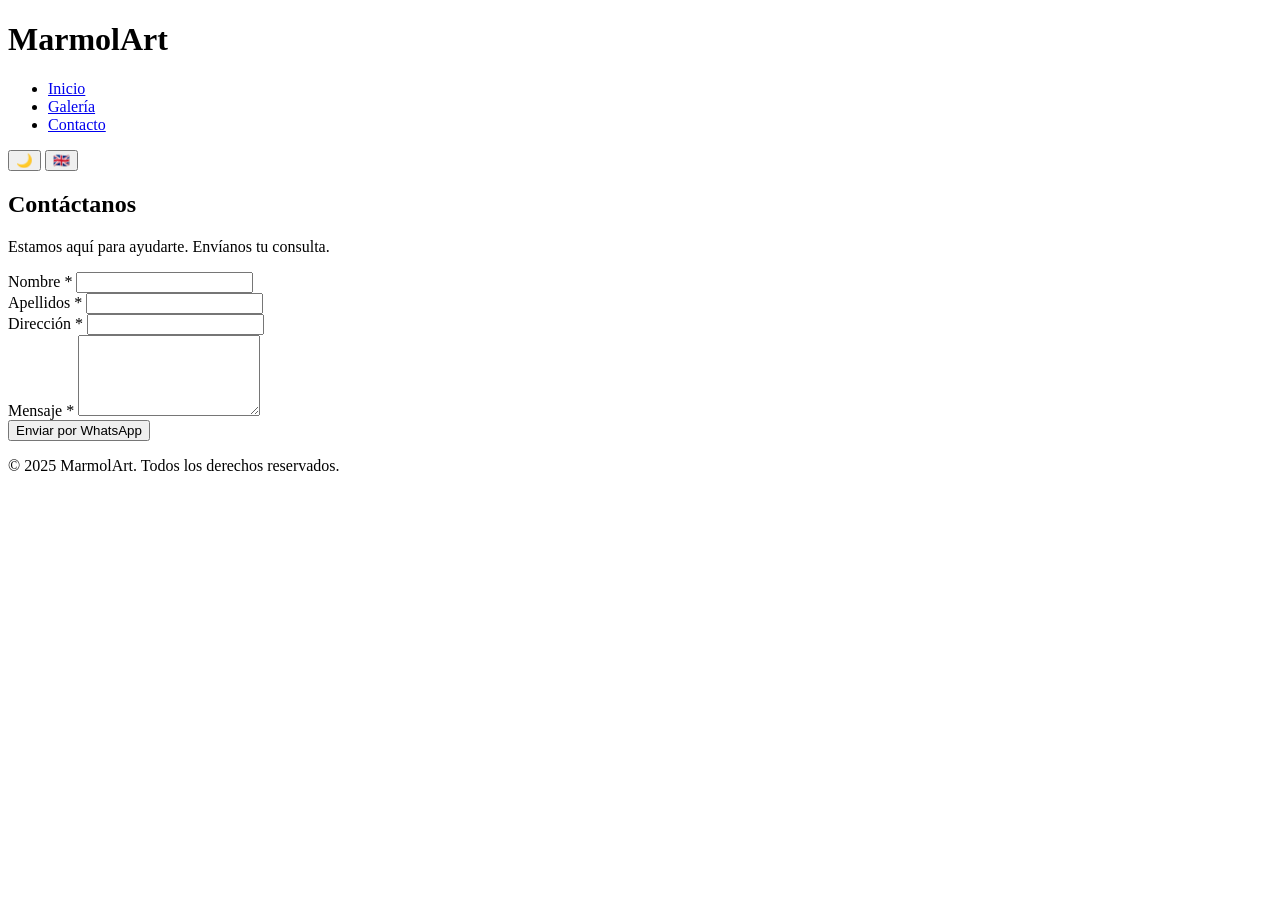
==== contacto.html @ bd8cb07e "Add files via upload" ====
<!DOCTYPE html>
<html lang="es">
<head>
    <meta charset="UTF-8">
    <meta name="viewport" content="width=device-width, initial-scale=1.0">
    <title>MarmolArt - Contacto</title>
    <link rel="stylesheet" href="css/estilo.css">
</head>
<body>
    <header>
        <div class="container">
            <div class="logo">
                <h1 data-i18n="site_name">MarmolArt</h1>
            </div>
            <nav>
                <ul class="nav-links">
                    <li><a href="index.html" data-i18n="nav_home">Inicio</a></li>
                    <li><a href="galeria.html" data-i18n="nav_gallery">Galería</a></li>
                    <li><a href="contacto.html" data-i18n="nav_contact">Contacto</a></li>
                </ul>
            </nav>
            <div class="theme-lang">
                <button id="theme-toggle" aria-label="Cambiar tema">🌙</button>
                <button id="lang-toggle" aria-label="Cambiar idioma">🇬🇧</button>
            </div>
            <div class="hamburger">
                <span></span>
                <span></span>
                <span></span>
            </div>
        </div>
    </header>

    <main>
        <section class="page-header">
            <div class="container">
                <h1 data-i18n="contact_title">Contáctanos</h1>
                <p data-i18n="contact_subtitle">Estamos aquí para ayudarte. Envíanos tu consulta.</p>
            </div>
        </section>

        <section class="contact-form">
            <div class="container">
                <form id="contactForm">
                    <div class="form-group">
                        <label for="nombre" data-i18n="form_nombre">Nombre *</label>
                        <input type="text" id="nombre" name="nombre" required>
                    </div>
                    <div class="form-group">
                        <label for="apellidos" data-i18n="form_apellidos">Apellidos *</label>
                        <input type="text" id="apellidos" name="apellidos" required>
                    </div>
                    <div class="form-group">
                        <label for="direccion" data-i18n="form_direccion">Dirección *</label>
                        <input type="text" id="direccion" name="direccion" required>
                    </div>
                    <div class="form-group">
                        <label for="mensaje" data-i18n="form_mensaje">Mensaje *</label>
                        <textarea id="mensaje" name="mensaje" rows="5" required></textarea>
                    </div>
                    <button type="submit" class="btn" data-i18n="form_enviar">Enviar por WhatsApp</button>
                </form>
                <p id="form-message" class="form-message"></p>
            </div>
        </section>
    </main>

    <footer>
        <div class="container">
            <p data-i18n="footer_text">&copy; 2025 MarmolArt. Todos los derechos reservados.</p>
        </div>
    </footer>

    <script src="js/main.js"></script>
    <script src="js/contacto.js"></script>
</body>
</html>
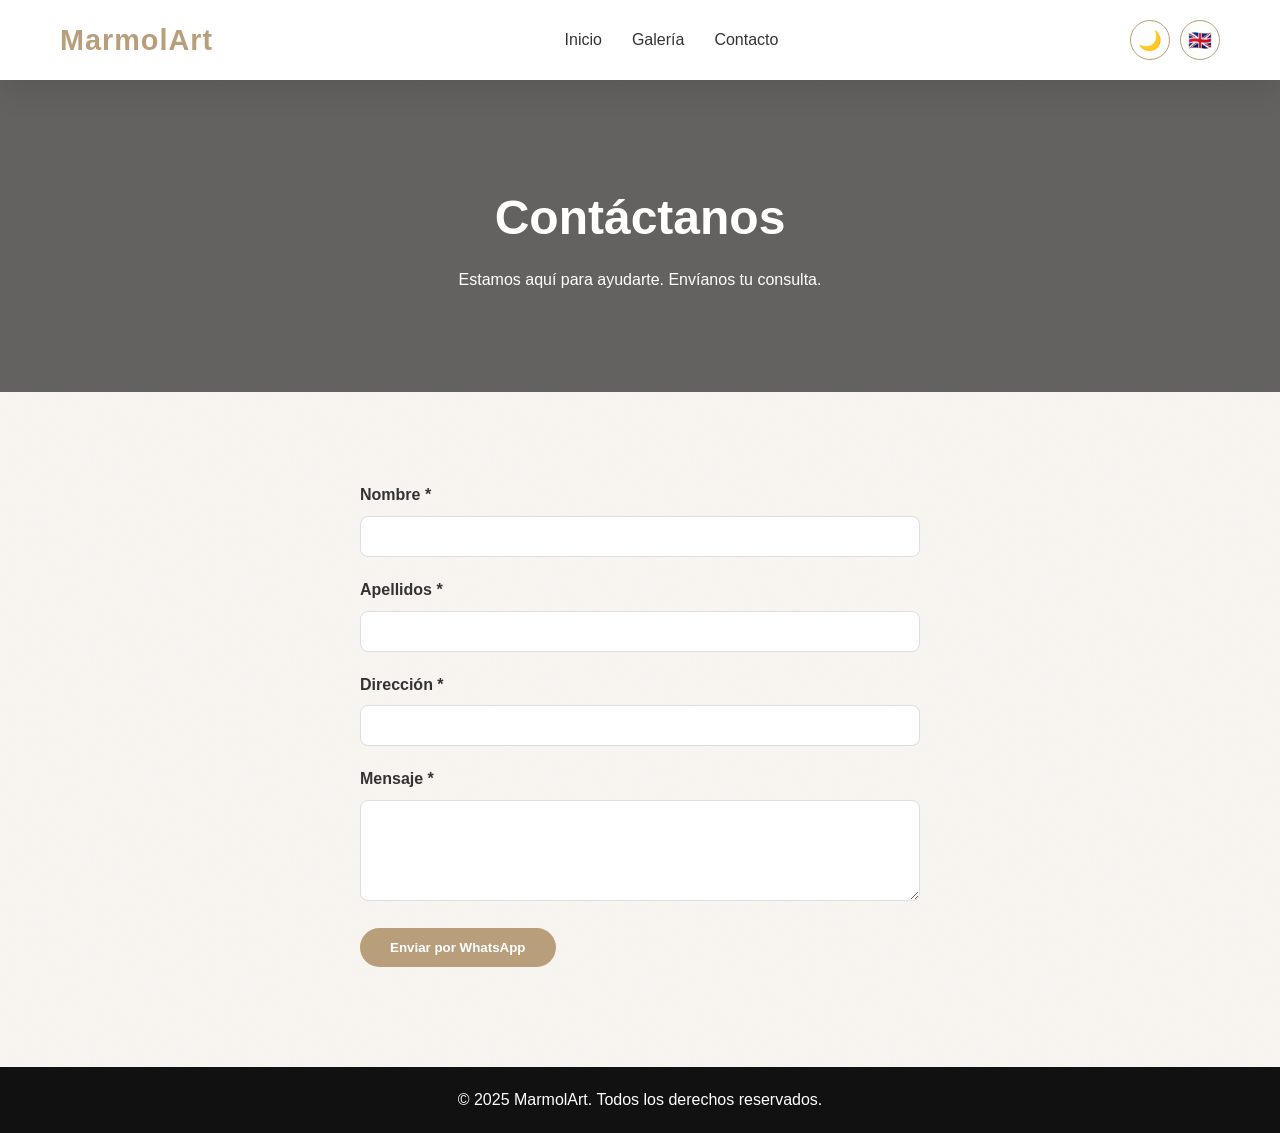
==== commit d6497a79: "Add files via upload" ====
--- a/contacto.html
+++ b/contacto.html
@@ -4,7 +4,276 @@
     <meta charset="UTF-8">
     <meta name="viewport" content="width=device-width, initial-scale=1.0">
     <title>MarmolArt - Contacto</title>
-    <link rel="stylesheet" href="css/estilo.css">
+    <style>
+        /* ===== VARIABLES ===== */
+        :root {
+            --color-fondo: #f9f6f2;
+            --color-texto: #333;
+            --color-primario: #b89e7b;
+            --color-secundario: #6b4f3a;
+            --color-blanco: #ffffff;
+            --color-negro: #111;
+            --sombra: 0 10px 30px rgba(0, 0, 0, 0.1);
+            --borde-radio: 8px;
+            --transicion: 0.3s ease;
+            --fuente-principal: 'Segoe UI', Tahoma, Geneva, Verdana, sans-serif;
+            --max-width: 1200px;
+            --marmol-texture: url('data:image/svg+xml;utf8,<svg xmlns="http://www.w3.org/2000/svg" width="100" height="100" viewBox="0 0 100 100"><filter id="noise"><feTurbulence type="fractalNoise" baseFrequency="0.65" numOctaves="1" stitchTiles="stitch"/></filter><rect width="100" height="100" filter="url(%23noise)" opacity="0.05"/></svg>');
+        }
+
+        body.dark-mode {
+            --color-fondo: #1e1e1e;
+            --color-texto: #f0f0f0;
+            --color-primario: #a88b68;
+            --color-secundario: #c0a080;
+            --sombra: 0 10px 30px rgba(255, 255, 255, 0.05);
+        }
+
+        /* ===== RESET ===== */
+        * {
+            margin: 0;
+            padding: 0;
+            box-sizing: border-box;
+        }
+
+        body {
+            font-family: var(--fuente-principal);
+            background-color: var(--color-fondo);
+            color: var(--color-texto);
+            line-height: 1.6;
+            transition: background-color var(--transicion), color var(--transicion);
+            background-image: var(--marmol-texture);
+            background-repeat: repeat;
+        }
+
+        a {
+            text-decoration: none;
+            color: inherit;
+        }
+
+        ul {
+            list-style: none;
+        }
+
+        img {
+            max-width: 100%;
+            height: auto;
+            display: block;
+        }
+
+        .container {
+            max-width: var(--max-width);
+            margin: 0 auto;
+            padding: 0 20px;
+        }
+
+        /* ===== HEADER ===== */
+        header {
+            background-color: var(--color-blanco);
+            box-shadow: var(--sombra);
+            position: sticky;
+            top: 0;
+            z-index: 1000;
+            transition: background-color var(--transicion);
+        }
+
+        body.dark-mode header {
+            background-color: #2a2a2a;
+        }
+
+        header .container {
+            display: flex;
+            justify-content: space-between;
+            align-items: center;
+            height: 80px;
+        }
+
+        .logo h1 {
+            font-size: 1.8rem;
+            color: var(--color-primario);
+            letter-spacing: 1px;
+        }
+
+        .nav-links {
+            display: flex;
+            gap: 30px;
+        }
+
+        .nav-links a {
+            font-weight: 500;
+            transition: color var(--transicion);
+        }
+
+        .nav-links a:hover {
+            color: var(--color-primario);
+        }
+
+        .theme-lang {
+            display: flex;
+            gap: 10px;
+        }
+
+        .theme-lang button {
+            background: none;
+            border: 1px solid var(--color-primario);
+            border-radius: 50%;
+            width: 40px;
+            height: 40px;
+            font-size: 1.2rem;
+            cursor: pointer;
+            display: flex;
+            align-items: center;
+            justify-content: center;
+            transition: background-color var(--transicion), transform var(--transicion);
+        }
+
+        .theme-lang button:hover {
+            background-color: var(--color-primario);
+            color: var(--color-blanco);
+            transform: scale(1.1);
+        }
+
+        .hamburger {
+            display: none;
+            flex-direction: column;
+            cursor: pointer;
+        }
+
+        .hamburger span {
+            width: 25px;
+            height: 3px;
+            background-color: var(--color-texto);
+            margin: 3px 0;
+            transition: var(--transicion);
+        }
+
+        /* ===== FOOTER ===== */
+        footer {
+            background-color: var(--color-negro);
+            color: white;
+            text-align: center;
+            padding: 20px 0;
+        }
+
+        body.dark-mode footer {
+            background-color: #111;
+        }
+
+        /* ===== PÁGINA CONTACTO ===== */
+        .page-header {
+            background: linear-gradient(rgba(0,0,0,0.6), rgba(0,0,0,0.6)), url('../images/hero1.jpg') no-repeat center/cover;
+            color: white;
+            text-align: center;
+            padding: 100px 0;
+            margin-bottom: 50px;
+        }
+
+        .page-header h1 {
+            font-size: 3rem;
+            margin-bottom: 10px;
+        }
+
+        .contact-form {
+            padding: 40px 0 80px;
+        }
+
+        .contact-form .container {
+            max-width: 600px;
+        }
+
+        .form-group {
+            margin-bottom: 20px;
+        }
+
+        .form-group label {
+            display: block;
+            margin-bottom: 8px;
+            font-weight: 600;
+        }
+
+        .form-group input,
+        .form-group textarea {
+            width: 100%;
+            padding: 12px 15px;
+            border: 1px solid #ddd;
+            border-radius: var(--borde-radio);
+            font-family: inherit;
+            transition: border-color var(--transicion);
+        }
+
+        .form-group input:focus,
+        .form-group textarea:focus {
+            outline: none;
+            border-color: var(--color-primario);
+        }
+
+        .form-message {
+            margin-top: 20px;
+            text-align: center;
+            font-weight: bold;
+        }
+
+        .btn {
+            display: inline-block;
+            background-color: var(--color-primario);
+            color: white;
+            padding: 12px 30px;
+            border-radius: 50px;
+            font-weight: bold;
+            transition: background-color var(--transicion), transform var(--transicion);
+            border: none;
+            cursor: pointer;
+        }
+
+        .btn:hover {
+            background-color: var(--color-secundario);
+            transform: translateY(-3px);
+        }
+
+        /* ===== RESPONSIVE ===== */
+        @media (max-width: 768px) {
+            .nav-links {
+                position: fixed;
+                top: 80px;
+                left: -100%;
+                width: 100%;
+                height: calc(100vh - 80px);
+                background-color: var(--color-blanco);
+                flex-direction: column;
+                align-items: center;
+                justify-content: center;
+                gap: 40px;
+                transition: left 0.3s;
+                z-index: 999;
+            }
+
+            body.dark-mode .nav-links {
+                background-color: #2a2a2a;
+            }
+
+            .nav-links.active {
+                left: 0;
+            }
+
+            .hamburger {
+                display: flex;
+            }
+
+            .hamburger.active span:nth-child(1) {
+                transform: rotate(45deg) translate(5px, 5px);
+            }
+            .hamburger.active span:nth-child(2) {
+                opacity: 0;
+            }
+            .hamburger.active span:nth-child(3) {
+                transform: rotate(-45deg) translate(7px, -6px);
+            }
+
+            .page-header h1 {
+                font-size: 2.2rem;
+            }
+        }
+    </style>
 </head>
 <body>
     <header>
